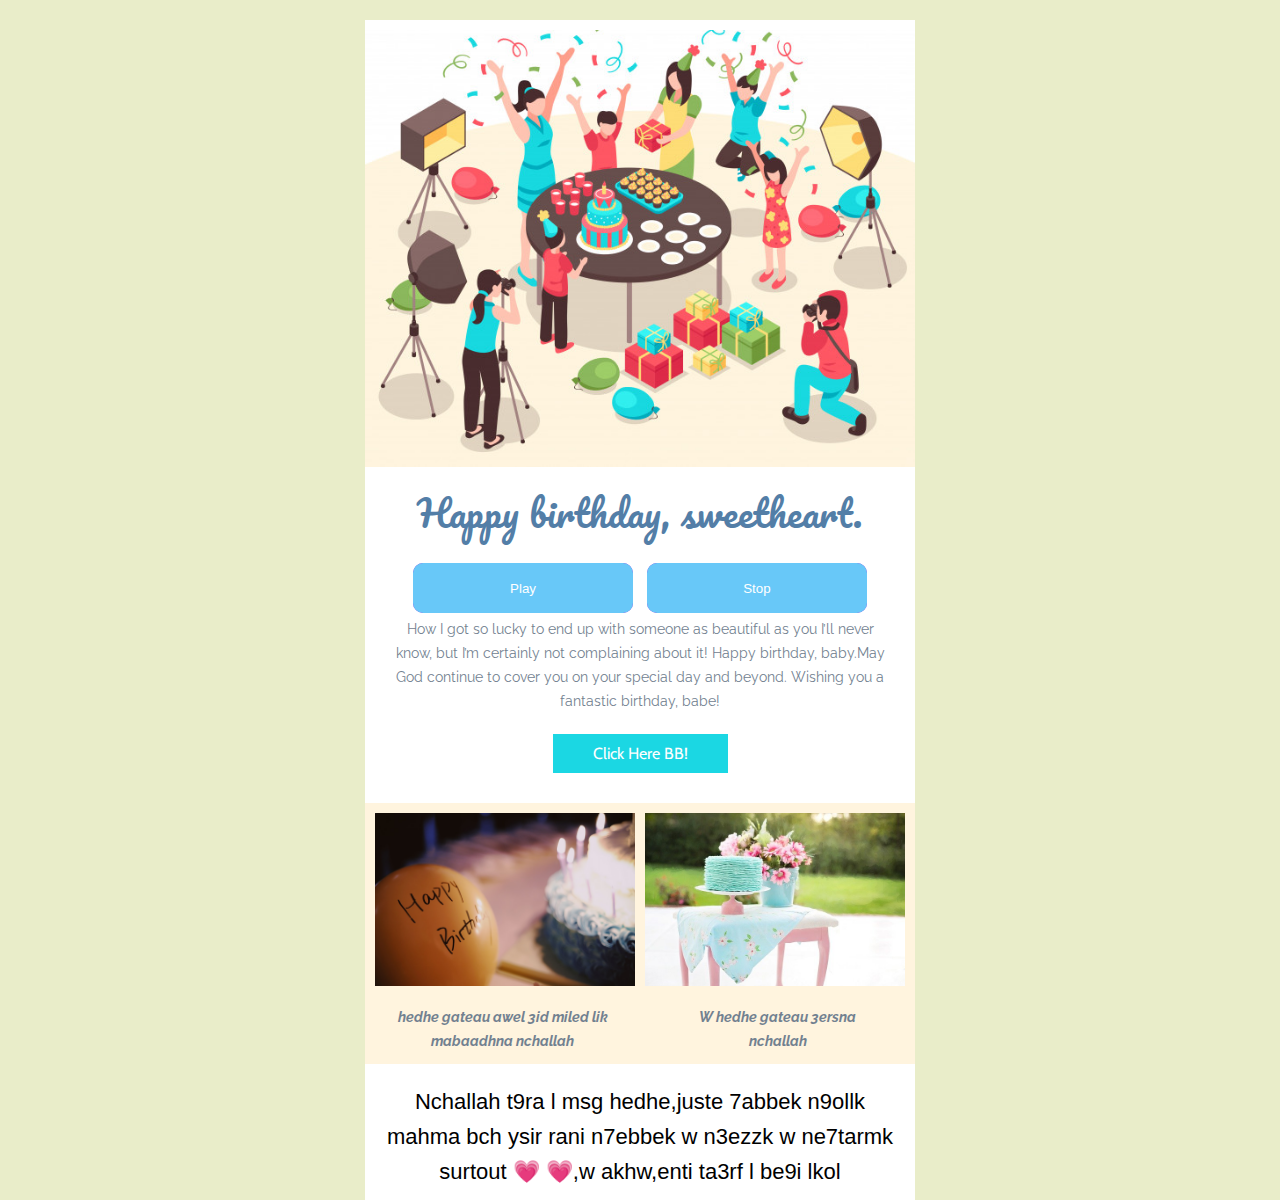
==== index.html @ 84b393a0 "Add files via upload" ====
<!DOCTYPE HTML PUBLIC>
<html lang="en">
<head>
  <meta http-equiv="Content-Type" content="text/html; charset=UTF-8">
  <meta name="viewport" content="width=device-width, initial-scale=1.0">
  <meta name="x-apple-disable-message-reformatting">
  <meta http-equiv="X-UA-Compatible" content="IE=edge"><!--<![endif]-->
  <title></title>
  
  <style type="text/css">
      @media only screen and (min-width: 570px) {
  .u-row {
    width: 550px !important;
  }
  .u-row .u-col {
    vertical-align: top;
  }

  .u-row .u-col-32p43 {
    width: 178.365px !important;
  }

  .u-row .u-col-32p97 {
    width: 181.335px !important;
  }

  .u-row .u-col-34p6 {
    width: 190.3px !important;
  }

  .u-row .u-col-50 {
    width: 275px !important;
  }

  .u-row .u-col-100 {
    width: 550px !important;
  }

}

@media (max-width: 570px) {
  .u-row-container {
    max-width: 100% !important;
    padding-left: 0px !important;
    padding-right: 0px !important;
  }
  .u-row .u-col {
    min-width: 320px !important;
    max-width: 100% !important;
    display: block !important;
  }
  .u-row {
    width: 100% !important;
  }
  .u-col {
    width: 100% !important;
  }
  .u-col > div {
    margin: 0 auto;
  }
}
body {
  margin: 0;
  padding: 0;
}

table,
tr,
td {
  vertical-align: top;
  border-collapse: collapse;
}

p {
  margin: 0;
}

.ie-container table,
.mso-container table {
  table-layout: fixed;
}

* {
  line-height: inherit;
}

a[x-apple-data-detectors='true'] {
  color: inherit !important;
  text-decoration: none !important;
}

table, td { color: #000000; } #u_body a { color: #0000ee; text-decoration: underline; } @media (max-width: 480px) { #u_row_1 .v-row-background-image--inner { background-position: center top !important; background-repeat: no-repeat !important; } #u_row_1 .v-row-background-image--outer { background-image: url('images/image-6.jpeg') !important; background-position: center top !important; background-repeat: no-repeat !important; } #u_row_1.v-row-background-image--outer { background-image: url('images/image-6.jpeg') !important; background-position: center top !important; background-repeat: no-repeat !important; } #u_content_button_3 .v-container-padding-padding { padding: 10px 10px 30px !important; } #u_content_button_3 .v-padding { padding: 10px 40px !important; } #u_content_image_5 .v-src-width { width: auto !important; } #u_content_image_5 .v-src-max-width { max-width: 100% !important; } #u_content_image_6 .v-src-width { width: auto !important; } #u_content_image_6 .v-src-max-width { max-width: 100% !important; } #u_content_image_7 .v-src-width { width: auto !important; } #u_content_image_7 .v-src-max-width { max-width: 100% !important; } #u_content_image_8 .v-src-width { width: auto !important; } #u_content_image_8 .v-src-max-width { max-width: 100% !important; } #u_content_button_1 .v-container-padding-padding { padding: 20px 10px 30px !important; } }

.glow-on-hover {
    width: 220px;
    height: 50px;
    border: none;
    outline: none;
    color: #fff;
    background: blueviolet;
    cursor: pointer;
    position: relative;
    z-index: 0;
    border-radius: 10px;
    margin: 5px;
}

.glow-on-hover:before {
    content: '';
    background: linear-gradient(45deg, #ff0000, #ff7300, #fffb00, #48ff00, #00ffd5, #002bff, #7a00ff, #ff00c8, #ff0000);
    position: absolute;
    top: -2px;
    left:-2px;
    background-size: 400%;
    z-index: -1;
    filter: blur(5px);
    width: calc(100% + 4px);
    height: calc(100% + 4px);
    animation: glowing 20s linear infinite;
    opacity: 0;
    transition: opacity .3s ease-in-out;
    border-radius: 10px;
}

.glow-on-hover:active {
    color: #000
}

.glow-on-hover:active:after {
    background: transparent;
}

.glow-on-hover:hover:before {
    opacity: 1;
}

.glow-on-hover:after {
    z-index: -1;
    content: '';
    position: absolute;
    width: 100%;
    height: 100%;
    background: rgb(104, 200, 248);
    left: 0;
    top: 0;
    border-radius: 10px;
}

@keyframes glowing {
    0% { background-position: 0 0; }
    50% { background-position: 400% 0; }
    100% { background-position: 0 0; }
}
    </style>
  
  

<!--[if !mso]><!--><link href="https://fonts.googleapis.com/css?family=Raleway:400,700&display=swap" rel="stylesheet" type="text/css"><link href="https://fonts.googleapis.com/css?family=Cabin:400,700&display=swap" rel="stylesheet" type="text/css"><link href="https://fonts.googleapis.com/css?family=Pacifico&display=swap" rel="stylesheet" type="text/css"><!--<![endif]-->

</head>

<body class="clean-body u_body" style="margin: 0;padding: 0;-webkit-text-size-adjust: 100%;background-color: #e9edc9;color: #000000">

<audio id="audioID" autoplay loop> <source src="music.mp3"  type="audio/mp3"> 
</audio>

<script>
var myaudio = document.getElementById("audioID");

function play() { 
return myaudio.play(); 
};

function stop() {
return myaudio.pause(); 
};
</script>

  <!--[if IE]><div class="ie-container"><![endif]-->
  <!--[if mso]><div class="mso-container"><![endif]-->
  <table id="u_body" style="border-collapse: collapse;table-layout: fixed;border-spacing: 0;mso-table-lspace: 0pt;mso-table-rspace: 0pt;vertical-align: top;min-width: 320px;Margin: 0 auto;background-color: #e9edc9;width:100%" cellpadding="0" cellspacing="0">
  <tbody>
  <tr style="vertical-align: top">
    <td style="word-break: break-word;border-collapse: collapse !important;vertical-align: top">
 
  
<div class="u-row-container v-row-background-image--outer" style="padding: 0px;background-color: transparent">
  <div class="u-row" style="margin: 0 auto;min-width: 320px;max-width: 550px;overflow-wrap: break-word;word-wrap: break-word;word-break: break-word;background-color: transparent;">
    <div class="v-row-background-image--inner" style="border-collapse: collapse;display: table;width: 100%;height: 100%;background-color: transparent;">
<div class="u-col u-col-100" style="max-width: 320px;min-width: 550px;display: table-cell;vertical-align: top;">
  <div style="height: 100%;width: 100% !important;">
  <!--[if (!mso)&(!IE)]><!--><div style="box-sizing: border-box; height: 100%; padding: 0px;border-top: 0px solid transparent;border-left: 0px solid transparent;border-right: 0px solid transparent;border-bottom: 0px solid transparent;"><!--<![endif]-->
  
<table style="font-family:arial,helvetica,sans-serif;" role="presentation" cellpadding="0" cellspacing="0" width="100%" border="0">
  <tbody>
    <tr>
      <td class="v-container-padding-padding" style="overflow-wrap:break-word;word-break:break-word;padding:10px;font-family:arial,helvetica,sans-serif;" align="left">
        
  <table height="0px" align="center" border="0" cellpadding="0" cellspacing="0" width="100%" style="border-collapse: collapse;table-layout: fixed;border-spacing: 0;mso-table-lspace: 0pt;mso-table-rspace: 0pt;vertical-align: top;border-top: 0px solid #BBBBBB;-ms-text-size-adjust: 100%;-webkit-text-size-adjust: 100%">
    <tbody>
      <tr style="vertical-align: top">
        <td style="word-break: break-word;border-collapse: collapse !important;vertical-align: top;font-size: 0px;line-height: 0px;mso-line-height-rule: exactly;-ms-text-size-adjust: 100%;-webkit-text-size-adjust: 100%">
          <span>&#160;</span>
        </td>
      </tr>
    </tbody>
  </table>

      </td>
    </tr>
  </tbody>
</table>

  <!--[if (!mso)&(!IE)]><!--></div><!--<![endif]-->
  </div>
</div>
    </div>
  </div>
  </div>
  


  
  
<div id="u_row_1" class="u-row-container v-row-background-image--outer" style="padding: 0px;background-color: transparent">
  <div class="u-row" style="margin: 0 auto;min-width: 320px;max-width: 550px;overflow-wrap: break-word;word-wrap: break-word;word-break: break-word;background-color: #ffffff;">
    <div class="v-row-background-image--inner" style="border-collapse: collapse;display: table;width: 100%;height: 100%;background-color: transparent;">
     
<div class="u-col u-col-100" style="max-width: 320px;min-width: 550px;display: table-cell;vertical-align: top;">
  <div style="height: 100%;width: 100% !important;">
  <!--[if (!mso)&(!IE)]><!--><div style="box-sizing: border-box; height: 100%; padding: 0px;border-top: 0px solid transparent;border-left: 0px solid transparent;border-right: 0px solid transparent;border-bottom: 0px solid transparent;"><!--<![endif]-->
  
  <!--[if (!mso)&(!IE)]><!--></div><!--<![endif]-->
  </div>
</div>

    </div>
  </div>
  </div>
  


  
  
<div class="u-row-container v-row-background-image--outer" style="padding: 0px;background-color: transparent">
  <div class="u-row" style="margin: 0 auto;min-width: 320px;max-width: 550px;overflow-wrap: break-word;word-wrap: break-word;word-break: break-word;background-color: #ffffff;">
    <div class="v-row-background-image--inner" style="border-collapse: collapse;display: table;width: 100%;height: 100%;background-color: transparent;">

<div class="u-col u-col-100" style="max-width: 320px;min-width: 550px;display: table-cell;vertical-align: top;">
  <div style="height: 100%;width: 100% !important;">
  <!--[if (!mso)&(!IE)]><!--><div style="box-sizing: border-box; height: 100%; padding: 0px;border-top: 0px solid transparent;border-left: 0px solid transparent;border-right: 0px solid transparent;border-bottom: 0px solid transparent;"><!--<![endif]-->
  
<table style="font-family:arial,helvetica,sans-serif;" role="presentation" cellpadding="0" cellspacing="0" width="100%" border="0">
  <tbody>
    <tr>
      <td class="v-container-padding-padding" style="overflow-wrap:break-word;word-break:break-word;padding:10px 0px;font-family:arial,helvetica,sans-serif;" align="left">
        
<table width="100%" cellpadding="0" cellspacing="0" border="0">
  <tr>
    <td style="padding-right: 0px;padding-left: 0px;" align="center">
      
      <img align="center" border="0" src="images/image-5.png" alt="Hero Image" title="Hero Image" style="outline: none;text-decoration: none;-ms-interpolation-mode: bicubic;clear: both;display: inline-block !important;border: none;height: auto;float: none;width: 100%;" width="450" height="450" class="v-src-width v-src-max-width"/>
      
    </td>
  </tr>
</table>

      </td>
    </tr>
  </tbody>
</table>

  <!--[if (!mso)&(!IE)]><!--></div><!--<![endif]-->
  </div>
</div>
<!--[if (mso)|(IE)]></td><![endif]-->
      <!--[if (mso)|(IE)]></tr></table></td></tr></table><![endif]-->
    </div>
  </div>
  </div>
  


  
  
<div class="u-row-container v-row-background-image--outer" style="padding: 0px;background-color: transparent">
  <div class="u-row" style="margin: 0 auto;min-width: 320px;max-width: 550px;overflow-wrap: break-word;word-wrap: break-word;word-break: break-word;background-color: #ffffff;">
    <div class="v-row-background-image--inner" style="border-collapse: collapse;display: table;width: 100%;height: 100%;background-color: transparent;">
      <!--[if (mso)|(IE)]><table width="100%" cellpadding="0" cellspacing="0" border="0"><tr><td class="v-row-background-image--outer" style="padding: 0px;background-color: transparent;" align="center"><table cellpadding="0" cellspacing="0" border="0" style="width:550px;"><tr class="v-row-background-image--inner" style="background-color: #ffffff;"><![endif]-->
      
<!--[if (mso)|(IE)]><td align="center" width="550" style="width: 550px;padding: 0px;border-top: 0px solid transparent;border-left: 0px solid transparent;border-right: 0px solid transparent;border-bottom: 0px solid transparent;" valign="top"><![endif]-->
<div class="u-col u-col-100" style="max-width: 320px;min-width: 550px;display: table-cell;vertical-align: top;">
  <div style="height: 100%;width: 100% !important;">
  <!--[if (!mso)&(!IE)]><!--><div style="box-sizing: border-box; height: 100%; padding: 0px;border-top: 0px solid transparent;border-left: 0px solid transparent;border-right: 0px solid transparent;border-bottom: 0px solid transparent;"><!--<![endif]-->
  
<table style="font-family:arial,helvetica,sans-serif;" role="presentation" cellpadding="0" cellspacing="0" width="100%" border="0">
  <tbody>
    <tr>
      <td class="v-container-padding-padding" style="overflow-wrap:break-word;word-break:break-word;padding:10px;font-family:arial,helvetica,sans-serif;" align="left">
        
  <h1 style="margin: 0px; color: #537ea7; line-height: 140%; text-align: center; word-wrap: break-word; font-family: 'Pacifico',cursive; font-size: 37px; font-weight: 400;">Happy birthday, sweetheart.</h1>

      </td>
    </tr>
  </tbody>
</table>

<table style="font-family:arial,helvetica,sans-serif;" role="presentation" cellpadding="0" cellspacing="0" width="100%" border="0">
  <tbody>
    <tr>
      <td class="v-container-padding-padding" style="overflow-wrap:break-word;word-break:break-word;padding:10px 30px;font-family:arial,helvetica,sans-serif;" align="left">
        
  <div style="font-size: 14px; color: #728190; line-height: 170%; text-align: center; word-wrap: break-word;">
    <button onclick="play()" type="button" class="glow-on-hover">Play</button>
<button onclick="stop()" type="button" class="glow-on-hover">Stop</button>
    <p style="font-size: 14px; line-height: 170%;"><span style="font-size: 14px; line-height: 23.8px; font-family: Raleway, sans-serif;">How I got so lucky to end up with someone as beautiful as you I’ll never know, but I’m certainly not complaining about it! Happy birthday, baby.May God continue to cover you on your special day and beyond. Wishing you a fantastic birthday, babe!</span></p>
  </div>

      </td>
    </tr>
  </tbody>
</table>

<table style="font-family:arial,helvetica,sans-serif;" role="presentation" cellpadding="0" cellspacing="0" width="100%" border="0">
  <tbody>
    <tr>
      <td class="v-container-padding-padding" style="overflow-wrap:break-word;word-break:break-word;padding:10px 10px 30px;font-family:arial,helvetica,sans-serif;" align="left">
        
  <!--[if mso]><style>.v-button {background: transparent !important;}</style><![endif]-->
<div align="center">
    <a href=".\Second\index.html" target="_blank" class="v-button" style="box-sizing: border-box;display: inline-block;text-decoration: none;-webkit-text-size-adjust: none;text-align: center;color: #FFFFFF; background-color: #1bd7e3; border-radius: 0px;-webkit-border-radius: 0px; -moz-border-radius: 0px; width:auto; max-width:100%; overflow-wrap: break-word; word-break: break-word; word-wrap:break-word; mso-border-alt: none;font-size: 14px;">
      <span class="v-padding" style="display:block;padding:10px 40px;line-height:120%;"><span style="font-size: 16px; line-height: 19.2px; font-family: Cabin, sans-serif;">Click Here BB! </span></span>
    </a>
    <!--[if mso]></center></v:roundrect><![endif]-->
</div>

      </td>
    </tr>
  </tbody>
</table>

  <!--[if (!mso)&(!IE)]><!--></div><!--<![endif]-->
  </div>
</div>
    </div>
  </div>
  </div>
  


  
  
<div class="u-row-container v-row-background-image--outer" style="padding: 0px;background-color: transparent">
  <div class="u-row" style="margin: 0 auto;min-width: 320px;max-width: 550px;overflow-wrap: break-word;word-wrap: break-word;word-break: break-word;background-color: #fff4de;">
    <div class="v-row-background-image--inner" style="border-collapse: collapse;display: table;width: 100%;height: 100%;background-color: transparent;">
      <!--[if (mso)|(IE)]><table width="100%" cellpadding="0" cellspacing="0" border="0"><tr><td class="v-row-background-image--outer" style="padding: 0px;background-color: transparent;" align="center"><table cellpadding="0" cellspacing="0" border="0" style="width:550px;"><tr class="v-row-background-image--inner" style="background-color: #fff4de;"><![endif]-->
      
<!--[if (mso)|(IE)]><td align="center" width="275" style="width: 275px;padding: 0px;border-top: 0px solid transparent;border-left: 0px solid transparent;border-right: 0px solid transparent;border-bottom: 0px solid transparent;" valign="top"><![endif]-->
<div class="u-col u-col-50" style="max-width: 320px;min-width: 275px;display: table-cell;vertical-align: top;">
  <div style="height: 100%;width: 100% !important;">
  <!--[if (!mso)&(!IE)]><!--><div style="box-sizing: border-box; height: 100%; padding: 0px;border-top: 0px solid transparent;border-left: 0px solid transparent;border-right: 0px solid transparent;border-bottom: 0px solid transparent;"><!--<![endif]-->
  
<table style="font-family:arial,helvetica,sans-serif;" role="presentation" cellpadding="0" cellspacing="0" width="100%" border="0">
  <tbody>
    <tr>
      <td class="v-container-padding-padding" style="overflow-wrap:break-word;word-break:break-word;padding:10px 5px 10px 10px;font-family:arial,helvetica,sans-serif;" align="left">
        
<table width="100%" cellpadding="0" cellspacing="0" border="0">
  <tr>
    <td style="padding-right: 0px;padding-left: 0px;" align="center">
      
      <img align="center" border="0" src="images/image-4.jpeg" alt="Balloon" title="Balloon" style="outline: none;text-decoration: none;-ms-interpolation-mode: bicubic;clear: both;display: inline-block !important;border: none;height: auto;float: none;width: 100%;max-width: 260px;" width="260" class="v-src-width v-src-max-width"/>
      
    </td>
  </tr>
</table>

      </td>
    </tr>
  </tbody>
</table>

<table style="font-family:arial,helvetica,sans-serif;" role="presentation" cellpadding="0" cellspacing="0" width="100%" border="0">
  <tbody>
    <tr>
      <td class="v-container-padding-padding" style="overflow-wrap:break-word;word-break:break-word;padding:10px 30px;font-family:arial,helvetica,sans-serif;" align="left">
        
  <div style="font-size: 14px; color: #728190; line-height: 170%; text-align: center; word-wrap: break-word;">
    <p style="font-size: 14px; line-height: 170%;"><em><strong><span style="font-size: 14px; line-height: 23.8px; font-family: Raleway, sans-serif;">hedhe gateau awel 3id miled lik mabaadhna nchallah</span></strong></em></p>
  </div>

      </td>
    </tr>
  </tbody>
</table>

  <!--[if (!mso)&(!IE)]><!--></div><!--<![endif]-->
  </div>
</div>
<!--[if (mso)|(IE)]></td><![endif]-->
<!--[if (mso)|(IE)]><td align="center" width="275" style="width: 275px;padding: 0px;border-top: 0px solid transparent;border-left: 0px solid transparent;border-right: 0px solid transparent;border-bottom: 0px solid transparent;" valign="top"><![endif]-->
<div class="u-col u-col-50" style="max-width: 320px;min-width: 275px;display: table-cell;vertical-align: top;">
  <div style="height: 100%;width: 100% !important;">
  <!--[if (!mso)&(!IE)]><!--><div style="box-sizing: border-box; height: 100%; padding: 0px;border-top: 0px solid transparent;border-left: 0px solid transparent;border-right: 0px solid transparent;border-bottom: 0px solid transparent;"><!--<![endif]-->
  
<table style="font-family:arial,helvetica,sans-serif;" role="presentation" cellpadding="0" cellspacing="0" width="100%" border="0">
  <tbody>
    <tr>
      <td class="v-container-padding-padding" style="overflow-wrap:break-word;word-break:break-word;padding:10px 10px 10px 5px;font-family:arial,helvetica,sans-serif;" align="left">
        
<table width="100%" cellpadding="0" cellspacing="0" border="0">
  <tr>
    <td style="padding-right: 0px;padding-left: 0px;" align="center">
      
      <img align="center" border="0" src="images/image-8.jpeg" alt="Cake" title="Cake" style="outline: none;text-decoration: none;-ms-interpolation-mode: bicubic;clear: both;display: inline-block !important;border: none;height: auto;float: none;width: 100%;max-width: 260px;" width="260" class="v-src-width v-src-max-width"/>
      
    </td>
  </tr>
</table>

      </td>
    </tr>
  </tbody>
</table>

<table style="font-family:arial,helvetica,sans-serif;" role="presentation" cellpadding="0" cellspacing="0" width="100%" border="0">
  <tbody>
    <tr>
      <td class="v-container-padding-padding" style="overflow-wrap:break-word;word-break:break-word;padding:10px 30px;font-family:arial,helvetica,sans-serif;" align="left">
        
  <div style="font-size: 14px; color: #728190; line-height: 170%; text-align: center; word-wrap: break-word;">
    <p style="font-size: 14px; line-height: 170%;"><em><strong><span style="font-size: 14px; line-height: 23.8px; font-family: Raleway, sans-serif;">W hedhe gateau 3ersna nchallah</span></strong></em></p>
  </div>

      </td>
    </tr>
  </tbody>
</table>

  <!--[if (!mso)&(!IE)]><!--></div><!--<![endif]-->
  </div>
</div>
    </div>
  </div>
  </div>
  


  
  
<div class="u-row-container v-row-background-image--outer" style="padding: 0px;background-color: transparent">
  <div class="u-row" style="margin: 0 auto;min-width: 320px;max-width: 550px;overflow-wrap: break-word;word-wrap: break-word;word-break: break-word;background-color: #ffffff;">
    <div class="v-row-background-image--inner" style="border-collapse: collapse;display: table;width: 100%;height: 100%;background-color: transparent;">

<div class="u-col u-col-100" style="max-width: 320px;min-width: 550px;display: table-cell;vertical-align: top;">
  <div style="height: 100%;width: 100% !important;">
  <!--[if (!mso)&(!IE)]><!--><div style="box-sizing: border-box; height: 100%; padding: 0px;border-top: 0px solid transparent;border-left: 0px solid transparent;border-right: 0px solid transparent;border-bottom: 0px solid transparent;"><!--<![endif]-->
  
<table style="font-family:arial,helvetica,sans-serif;" role="presentation" cellpadding="0" cellspacing="0" width="100%" border="0">
  <tbody>
    <tr>
      <td class="v-container-padding-padding" style="overflow-wrap:break-word;word-break:break-word;padding:20px 20px 10px;font-family:arial,helvetica,sans-serif;" align="left">
        
  <div style="font-size: 14px; line-height: 160%; text-align: center; word-wrap: break-word;">
    <p style="font-size: 14px; line-height: 160%;"><span style="font-size: 22px; line-height: 35.2px; font-family: 'comic sans ms', sans-serif;">Nchallah t9ra l msg hedhe,juste 7abbek n9ollk mahma bch ysir rani n7ebbek w n3ezzk w ne7tarmk surtout &#128151; &#128151;,w akhw,enti ta3rf l be9i lkol</span></p>
  </div>

      </td>
    </tr>
  </tbody>
</table>

<table style="font-family:arial,helvetica,sans-serif;" role="presentation" cellpadding="0" cellspacing="0" width="100%" border="0">
  <tbody>
    <tr>
      <td class="v-container-padding-padding" style="overflow-wrap:break-word;word-break:break-word;padding:0px 10px;font-family:arial,helvetica,sans-serif;" align="left">
        
  <h1 style="margin: 0px; color: #34495e; line-height: 140%; text-align: center; word-wrap: break-word; font-family: comic sans ms,sans-serif; font-size: 48px; font-weight: 400;"></h1>

      </td>
    </tr>
  </tbody>
</table>

  <!--[if (!mso)&(!IE)]><!--></div><!--<![endif]-->
  </div>
</div>
<!--[if (mso)|(IE)]></td><![endif]-->
      <!--[if (mso)|(IE)]></tr></table></td></tr></table><![endif]-->
    </div>
  </div>
  </div>

</body>

</html>
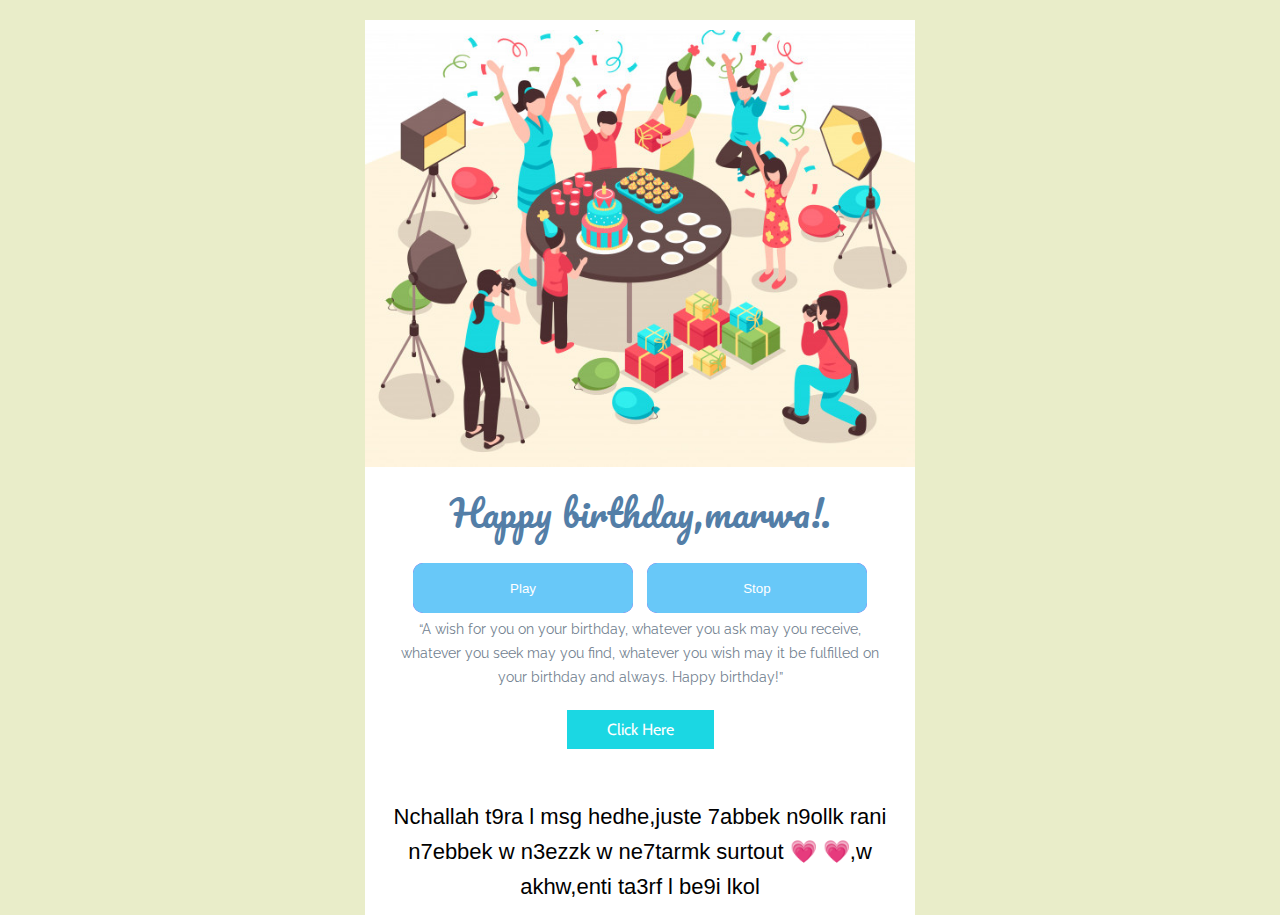
==== commit d2ae20ba: "Add files via upload" ====
--- a/index.html
+++ b/index.html
@@ -6,7 +6,7 @@
   <meta name="x-apple-disable-message-reformatting">
   <meta http-equiv="X-UA-Compatible" content="IE=edge"><!--<![endif]-->
   <title></title>
-  
+
   <style type="text/css">
       @media only screen and (min-width: 570px) {
   .u-row {
@@ -152,8 +152,8 @@
     100% { background-position: 0 0; }
 }
     </style>
-  
-  
+
+
 
 <!--[if !mso]><!--><link href="https://fonts.googleapis.com/css?family=Raleway:400,700&display=swap" rel="stylesheet" type="text/css"><link href="https://fonts.googleapis.com/css?family=Cabin:400,700&display=swap" rel="stylesheet" type="text/css"><link href="https://fonts.googleapis.com/css?family=Pacifico&display=swap" rel="stylesheet" type="text/css"><!--<![endif]-->
 
@@ -161,18 +161,18 @@
 
 <body class="clean-body u_body" style="margin: 0;padding: 0;-webkit-text-size-adjust: 100%;background-color: #e9edc9;color: #000000">
 
-<audio id="audioID" autoplay loop> <source src="music.mp3"  type="audio/mp3"> 
+<audio id="audioID" autoplay loop> <source src="music.mp3"  type="audio/mp3">
 </audio>
 
 <script>
 var myaudio = document.getElementById("audioID");
 
-function play() { 
-return myaudio.play(); 
+function play() {
+return myaudio.play();
 };
 
 function stop() {
-return myaudio.pause(); 
+return myaudio.pause();
 };
 </script>
 
@@ -182,20 +182,20 @@
   <tbody>
   <tr style="vertical-align: top">
     <td style="word-break: break-word;border-collapse: collapse !important;vertical-align: top">
- 
-  
+
+
 <div class="u-row-container v-row-background-image--outer" style="padding: 0px;background-color: transparent">
   <div class="u-row" style="margin: 0 auto;min-width: 320px;max-width: 550px;overflow-wrap: break-word;word-wrap: break-word;word-break: break-word;background-color: transparent;">
     <div class="v-row-background-image--inner" style="border-collapse: collapse;display: table;width: 100%;height: 100%;background-color: transparent;">
 <div class="u-col u-col-100" style="max-width: 320px;min-width: 550px;display: table-cell;vertical-align: top;">
   <div style="height: 100%;width: 100% !important;">
   <!--[if (!mso)&(!IE)]><!--><div style="box-sizing: border-box; height: 100%; padding: 0px;border-top: 0px solid transparent;border-left: 0px solid transparent;border-right: 0px solid transparent;border-bottom: 0px solid transparent;"><!--<![endif]-->
-  
+
 <table style="font-family:arial,helvetica,sans-serif;" role="presentation" cellpadding="0" cellspacing="0" width="100%" border="0">
   <tbody>
     <tr>
       <td class="v-container-padding-padding" style="overflow-wrap:break-word;word-break:break-word;padding:10px;font-family:arial,helvetica,sans-serif;" align="left">
-        
+
   <table height="0px" align="center" border="0" cellpadding="0" cellspacing="0" width="100%" style="border-collapse: collapse;table-layout: fixed;border-spacing: 0;mso-table-lspace: 0pt;mso-table-rspace: 0pt;vertical-align: top;border-top: 0px solid #BBBBBB;-ms-text-size-adjust: 100%;-webkit-text-size-adjust: 100%">
     <tbody>
       <tr style="vertical-align: top">
@@ -217,19 +217,19 @@
     </div>
   </div>
   </div>
-  
-
-
-  
-  
+
+
+
+
+
 <div id="u_row_1" class="u-row-container v-row-background-image--outer" style="padding: 0px;background-color: transparent">
   <div class="u-row" style="margin: 0 auto;min-width: 320px;max-width: 550px;overflow-wrap: break-word;word-wrap: break-word;word-break: break-word;background-color: #ffffff;">
     <div class="v-row-background-image--inner" style="border-collapse: collapse;display: table;width: 100%;height: 100%;background-color: transparent;">
-     
+
 <div class="u-col u-col-100" style="max-width: 320px;min-width: 550px;display: table-cell;vertical-align: top;">
   <div style="height: 100%;width: 100% !important;">
   <!--[if (!mso)&(!IE)]><!--><div style="box-sizing: border-box; height: 100%; padding: 0px;border-top: 0px solid transparent;border-left: 0px solid transparent;border-right: 0px solid transparent;border-bottom: 0px solid transparent;"><!--<![endif]-->
-  
+
   <!--[if (!mso)&(!IE)]><!--></div><!--<![endif]-->
   </div>
 </div>
@@ -237,11 +237,11 @@
     </div>
   </div>
   </div>
-  
-
-
-  
-  
+
+
+
+
+
 <div class="u-row-container v-row-background-image--outer" style="padding: 0px;background-color: transparent">
   <div class="u-row" style="margin: 0 auto;min-width: 320px;max-width: 550px;overflow-wrap: break-word;word-wrap: break-word;word-break: break-word;background-color: #ffffff;">
     <div class="v-row-background-image--inner" style="border-collapse: collapse;display: table;width: 100%;height: 100%;background-color: transparent;">
@@ -249,18 +249,18 @@
 <div class="u-col u-col-100" style="max-width: 320px;min-width: 550px;display: table-cell;vertical-align: top;">
   <div style="height: 100%;width: 100% !important;">
   <!--[if (!mso)&(!IE)]><!--><div style="box-sizing: border-box; height: 100%; padding: 0px;border-top: 0px solid transparent;border-left: 0px solid transparent;border-right: 0px solid transparent;border-bottom: 0px solid transparent;"><!--<![endif]-->
-  
+
 <table style="font-family:arial,helvetica,sans-serif;" role="presentation" cellpadding="0" cellspacing="0" width="100%" border="0">
   <tbody>
     <tr>
       <td class="v-container-padding-padding" style="overflow-wrap:break-word;word-break:break-word;padding:10px 0px;font-family:arial,helvetica,sans-serif;" align="left">
-        
+
 <table width="100%" cellpadding="0" cellspacing="0" border="0">
   <tr>
     <td style="padding-right: 0px;padding-left: 0px;" align="center">
-      
+
       <img align="center" border="0" src="images/image-5.png" alt="Hero Image" title="Hero Image" style="outline: none;text-decoration: none;-ms-interpolation-mode: bicubic;clear: both;display: inline-block !important;border: none;height: auto;float: none;width: 100%;" width="450" height="450" class="v-src-width v-src-max-width"/>
-      
+
     </td>
   </tr>
 </table>
@@ -278,27 +278,27 @@
     </div>
   </div>
   </div>
-  
-
-
-  
-  
+
+
+
+
+
 <div class="u-row-container v-row-background-image--outer" style="padding: 0px;background-color: transparent">
   <div class="u-row" style="margin: 0 auto;min-width: 320px;max-width: 550px;overflow-wrap: break-word;word-wrap: break-word;word-break: break-word;background-color: #ffffff;">
     <div class="v-row-background-image--inner" style="border-collapse: collapse;display: table;width: 100%;height: 100%;background-color: transparent;">
       <!--[if (mso)|(IE)]><table width="100%" cellpadding="0" cellspacing="0" border="0"><tr><td class="v-row-background-image--outer" style="padding: 0px;background-color: transparent;" align="center"><table cellpadding="0" cellspacing="0" border="0" style="width:550px;"><tr class="v-row-background-image--inner" style="background-color: #ffffff;"><![endif]-->
-      
+
 <!--[if (mso)|(IE)]><td align="center" width="550" style="width: 550px;padding: 0px;border-top: 0px solid transparent;border-left: 0px solid transparent;border-right: 0px solid transparent;border-bottom: 0px solid transparent;" valign="top"><![endif]-->
 <div class="u-col u-col-100" style="max-width: 320px;min-width: 550px;display: table-cell;vertical-align: top;">
   <div style="height: 100%;width: 100% !important;">
   <!--[if (!mso)&(!IE)]><!--><div style="box-sizing: border-box; height: 100%; padding: 0px;border-top: 0px solid transparent;border-left: 0px solid transparent;border-right: 0px solid transparent;border-bottom: 0px solid transparent;"><!--<![endif]-->
-  
+
 <table style="font-family:arial,helvetica,sans-serif;" role="presentation" cellpadding="0" cellspacing="0" width="100%" border="0">
   <tbody>
     <tr>
       <td class="v-container-padding-padding" style="overflow-wrap:break-word;word-break:break-word;padding:10px;font-family:arial,helvetica,sans-serif;" align="left">
-        
-  <h1 style="margin: 0px; color: #537ea7; line-height: 140%; text-align: center; word-wrap: break-word; font-family: 'Pacifico',cursive; font-size: 37px; font-weight: 400;">Happy birthday, sweetheart.</h1>
+
+  <h1 style="margin: 0px; color: #537ea7; line-height: 140%; text-align: center; word-wrap: break-word; font-family: 'Pacifico',cursive; font-size: 37px; font-weight: 400;">Happy birthday,marwa!.</h1>
 
       </td>
     </tr>
@@ -309,11 +309,11 @@
   <tbody>
     <tr>
       <td class="v-container-padding-padding" style="overflow-wrap:break-word;word-break:break-word;padding:10px 30px;font-family:arial,helvetica,sans-serif;" align="left">
-        
+
   <div style="font-size: 14px; color: #728190; line-height: 170%; text-align: center; word-wrap: break-word;">
     <button onclick="play()" type="button" class="glow-on-hover">Play</button>
 <button onclick="stop()" type="button" class="glow-on-hover">Stop</button>
-    <p style="font-size: 14px; line-height: 170%;"><span style="font-size: 14px; line-height: 23.8px; font-family: Raleway, sans-serif;">How I got so lucky to end up with someone as beautiful as you I’ll never know, but I’m certainly not complaining about it! Happy birthday, baby.May God continue to cover you on your special day and beyond. Wishing you a fantastic birthday, babe!</span></p>
+    <p style="font-size: 14px; line-height: 170%;"><span style="font-size: 14px; line-height: 23.8px; font-family: Raleway, sans-serif;">“A wish for you on your birthday, whatever you ask may you receive, whatever you seek may you find, whatever you wish may it be fulfilled on your birthday and always. Happy birthday!”  </span></p>
   </div>
 
       </td>
@@ -325,11 +325,11 @@
   <tbody>
     <tr>
       <td class="v-container-padding-padding" style="overflow-wrap:break-word;word-break:break-word;padding:10px 10px 30px;font-family:arial,helvetica,sans-serif;" align="left">
-        
+
   <!--[if mso]><style>.v-button {background: transparent !important;}</style><![endif]-->
 <div align="center">
     <a href=".\Second\index.html" target="_blank" class="v-button" style="box-sizing: border-box;display: inline-block;text-decoration: none;-webkit-text-size-adjust: none;text-align: center;color: #FFFFFF; background-color: #1bd7e3; border-radius: 0px;-webkit-border-radius: 0px; -moz-border-radius: 0px; width:auto; max-width:100%; overflow-wrap: break-word; word-break: break-word; word-wrap:break-word; mso-border-alt: none;font-size: 14px;">
-      <span class="v-padding" style="display:block;padding:10px 40px;line-height:120%;"><span style="font-size: 16px; line-height: 19.2px; font-family: Cabin, sans-serif;">Click Here BB! </span></span>
+      <span class="v-padding" style="display:block;padding:10px 40px;line-height:120%;"><span style="font-size: 16px; line-height: 19.2px; font-family: Cabin, sans-serif;">Click Here</span></span>
     </a>
     <!--[if mso]></center></v:roundrect><![endif]-->
 </div>
@@ -345,109 +345,27 @@
     </div>
   </div>
   </div>
-  
-
-
-  
-  
+
+
+
+
+
 <div class="u-row-container v-row-background-image--outer" style="padding: 0px;background-color: transparent">
   <div class="u-row" style="margin: 0 auto;min-width: 320px;max-width: 550px;overflow-wrap: break-word;word-wrap: break-word;word-break: break-word;background-color: #fff4de;">
     <div class="v-row-background-image--inner" style="border-collapse: collapse;display: table;width: 100%;height: 100%;background-color: transparent;">
       <!--[if (mso)|(IE)]><table width="100%" cellpadding="0" cellspacing="0" border="0"><tr><td class="v-row-background-image--outer" style="padding: 0px;background-color: transparent;" align="center"><table cellpadding="0" cellspacing="0" border="0" style="width:550px;"><tr class="v-row-background-image--inner" style="background-color: #fff4de;"><![endif]-->
-      
+
 <!--[if (mso)|(IE)]><td align="center" width="275" style="width: 275px;padding: 0px;border-top: 0px solid transparent;border-left: 0px solid transparent;border-right: 0px solid transparent;border-bottom: 0px solid transparent;" valign="top"><![endif]-->
 <div class="u-col u-col-50" style="max-width: 320px;min-width: 275px;display: table-cell;vertical-align: top;">
   <div style="height: 100%;width: 100% !important;">
   <!--[if (!mso)&(!IE)]><!--><div style="box-sizing: border-box; height: 100%; padding: 0px;border-top: 0px solid transparent;border-left: 0px solid transparent;border-right: 0px solid transparent;border-bottom: 0px solid transparent;"><!--<![endif]-->
-  
-<table style="font-family:arial,helvetica,sans-serif;" role="presentation" cellpadding="0" cellspacing="0" width="100%" border="0">
-  <tbody>
-    <tr>
-      <td class="v-container-padding-padding" style="overflow-wrap:break-word;word-break:break-word;padding:10px 5px 10px 10px;font-family:arial,helvetica,sans-serif;" align="left">
-        
-<table width="100%" cellpadding="0" cellspacing="0" border="0">
-  <tr>
-    <td style="padding-right: 0px;padding-left: 0px;" align="center">
-      
-      <img align="center" border="0" src="images/image-4.jpeg" alt="Balloon" title="Balloon" style="outline: none;text-decoration: none;-ms-interpolation-mode: bicubic;clear: both;display: inline-block !important;border: none;height: auto;float: none;width: 100%;max-width: 260px;" width="260" class="v-src-width v-src-max-width"/>
-      
-    </td>
-  </tr>
-</table>
-
-      </td>
-    </tr>
-  </tbody>
-</table>
-
-<table style="font-family:arial,helvetica,sans-serif;" role="presentation" cellpadding="0" cellspacing="0" width="100%" border="0">
-  <tbody>
-    <tr>
-      <td class="v-container-padding-padding" style="overflow-wrap:break-word;word-break:break-word;padding:10px 30px;font-family:arial,helvetica,sans-serif;" align="left">
-        
-  <div style="font-size: 14px; color: #728190; line-height: 170%; text-align: center; word-wrap: break-word;">
-    <p style="font-size: 14px; line-height: 170%;"><em><strong><span style="font-size: 14px; line-height: 23.8px; font-family: Raleway, sans-serif;">hedhe gateau awel 3id miled lik mabaadhna nchallah</span></strong></em></p>
-  </div>
-
-      </td>
-    </tr>
-  </tbody>
-</table>
-
-  <!--[if (!mso)&(!IE)]><!--></div><!--<![endif]-->
-  </div>
-</div>
-<!--[if (mso)|(IE)]></td><![endif]-->
-<!--[if (mso)|(IE)]><td align="center" width="275" style="width: 275px;padding: 0px;border-top: 0px solid transparent;border-left: 0px solid transparent;border-right: 0px solid transparent;border-bottom: 0px solid transparent;" valign="top"><![endif]-->
-<div class="u-col u-col-50" style="max-width: 320px;min-width: 275px;display: table-cell;vertical-align: top;">
-  <div style="height: 100%;width: 100% !important;">
-  <!--[if (!mso)&(!IE)]><!--><div style="box-sizing: border-box; height: 100%; padding: 0px;border-top: 0px solid transparent;border-left: 0px solid transparent;border-right: 0px solid transparent;border-bottom: 0px solid transparent;"><!--<![endif]-->
-  
-<table style="font-family:arial,helvetica,sans-serif;" role="presentation" cellpadding="0" cellspacing="0" width="100%" border="0">
-  <tbody>
-    <tr>
-      <td class="v-container-padding-padding" style="overflow-wrap:break-word;word-break:break-word;padding:10px 10px 10px 5px;font-family:arial,helvetica,sans-serif;" align="left">
-        
-<table width="100%" cellpadding="0" cellspacing="0" border="0">
-  <tr>
-    <td style="padding-right: 0px;padding-left: 0px;" align="center">
-      
-      <img align="center" border="0" src="images/image-8.jpeg" alt="Cake" title="Cake" style="outline: none;text-decoration: none;-ms-interpolation-mode: bicubic;clear: both;display: inline-block !important;border: none;height: auto;float: none;width: 100%;max-width: 260px;" width="260" class="v-src-width v-src-max-width"/>
-      
-    </td>
-  </tr>
-</table>
-
-      </td>
-    </tr>
-  </tbody>
-</table>
-
-<table style="font-family:arial,helvetica,sans-serif;" role="presentation" cellpadding="0" cellspacing="0" width="100%" border="0">
-  <tbody>
-    <tr>
-      <td class="v-container-padding-padding" style="overflow-wrap:break-word;word-break:break-word;padding:10px 30px;font-family:arial,helvetica,sans-serif;" align="left">
-        
-  <div style="font-size: 14px; color: #728190; line-height: 170%; text-align: center; word-wrap: break-word;">
-    <p style="font-size: 14px; line-height: 170%;"><em><strong><span style="font-size: 14px; line-height: 23.8px; font-family: Raleway, sans-serif;">W hedhe gateau 3ersna nchallah</span></strong></em></p>
-  </div>
-
-      </td>
-    </tr>
-  </tbody>
-</table>
-
-  <!--[if (!mso)&(!IE)]><!--></div><!--<![endif]-->
-  </div>
-</div>
-    </div>
-  </div>
-  </div>
-  
-
-
-  
-  
+
+
+
+
+
+
+
 <div class="u-row-container v-row-background-image--outer" style="padding: 0px;background-color: transparent">
   <div class="u-row" style="margin: 0 auto;min-width: 320px;max-width: 550px;overflow-wrap: break-word;word-wrap: break-word;word-break: break-word;background-color: #ffffff;">
     <div class="v-row-background-image--inner" style="border-collapse: collapse;display: table;width: 100%;height: 100%;background-color: transparent;">
@@ -455,14 +373,14 @@
 <div class="u-col u-col-100" style="max-width: 320px;min-width: 550px;display: table-cell;vertical-align: top;">
   <div style="height: 100%;width: 100% !important;">
   <!--[if (!mso)&(!IE)]><!--><div style="box-sizing: border-box; height: 100%; padding: 0px;border-top: 0px solid transparent;border-left: 0px solid transparent;border-right: 0px solid transparent;border-bottom: 0px solid transparent;"><!--<![endif]-->
-  
+
 <table style="font-family:arial,helvetica,sans-serif;" role="presentation" cellpadding="0" cellspacing="0" width="100%" border="0">
   <tbody>
     <tr>
       <td class="v-container-padding-padding" style="overflow-wrap:break-word;word-break:break-word;padding:20px 20px 10px;font-family:arial,helvetica,sans-serif;" align="left">
-        
+
   <div style="font-size: 14px; line-height: 160%; text-align: center; word-wrap: break-word;">
-    <p style="font-size: 14px; line-height: 160%;"><span style="font-size: 22px; line-height: 35.2px; font-family: 'comic sans ms', sans-serif;">Nchallah t9ra l msg hedhe,juste 7abbek n9ollk mahma bch ysir rani n7ebbek w n3ezzk w ne7tarmk surtout &#128151; &#128151;,w akhw,enti ta3rf l be9i lkol</span></p>
+    <p style="font-size: 14px; line-height: 160%;"><span style="font-size: 22px; line-height: 35.2px; font-family: 'comic sans ms', sans-serif;">Nchallah t9ra l msg hedhe,juste 7abbek n9ollk rani n7ebbek w n3ezzk w ne7tarmk surtout &#128151; &#128151;,w akhw,enti ta3rf l be9i lkol</span></p>
   </div>
 
       </td>
@@ -474,7 +392,7 @@
   <tbody>
     <tr>
       <td class="v-container-padding-padding" style="overflow-wrap:break-word;word-break:break-word;padding:0px 10px;font-family:arial,helvetica,sans-serif;" align="left">
-        
+
   <h1 style="margin: 0px; color: #34495e; line-height: 140%; text-align: center; word-wrap: break-word; font-family: comic sans ms,sans-serif; font-size: 48px; font-weight: 400;"></h1>
 
       </td>
